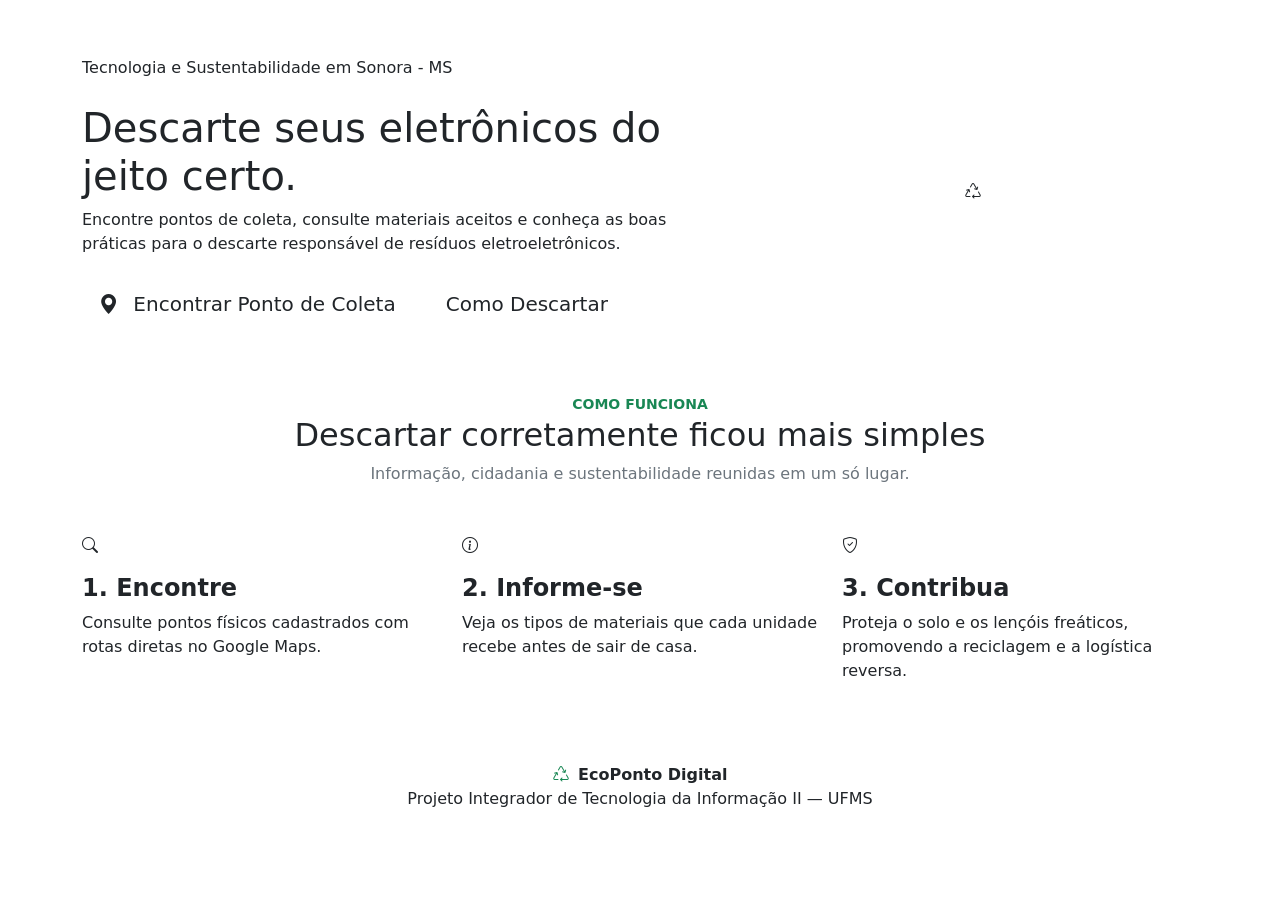
==== templates/index.html @ d9c291c2 "MVP inicial do EcoPonto Digital" ====
<!DOCTYPE html>
<html lang="pt-BR">
<head>
    <meta charset="UTF-8">
    <meta name="viewport" content="width=device-width, initial-scale=1.0">
    <title>EcoPonto Digital - Início</title>
    <link rel="icon" href="data:image/svg+xml,<svg xmlns=%22http://www.w3.org/2000/svg%22 viewBox=%220 0 100 100%22><text y=%22.9em%22 font-size=%2290%22>♻️</text></svg>">
    
    <link rel="preconnect" href="https://fonts.googleapis.com">
    <link rel="preconnect" href="https://fonts.gstatic.com" crossorigin>
    <link href="https://fonts.googleapis.com/css2?family=Plus+Jakarta+Sans:wght@400;500;600;700;800&display=swap" rel="stylesheet">
    
    <link href="https://cdn.jsdelivr.net/npm/bootstrap@5.3.8/dist/css/bootstrap.min.css" rel="stylesheet">
    <link rel="stylesheet" href="https://cdn.jsdelivr.net/npm/bootstrap-icons@1.11.3/font/bootstrap-icons.min.css">
    <link rel="stylesheet" href="{{ url_for('static', filename='css/style.css') }}">
</head>
<body>

<nav class="navbar navbar-expand-lg navbar-dark eco-navbar sticky-top">
    <div class="container">
        <a class="navbar-brand fw-bold d-flex align-items-center gap-2" href="/">
            <i class="bi bi-recycle"></i>
            EcoPonto Digital
        </a>
        <button class="navbar-toggler border-0" type="button" data-bs-toggle="collapse" data-bs-target="#navMenu" aria-controls="navMenu" aria-expanded="false" aria-label="Menu de Navegação">
            <span class="navbar-toggler-icon"></span>
        </button>
        <div class="collapse navbar-collapse" id="navMenu">
            <div class="navbar-nav ms-auto gap-lg-1 pt-3 pt-lg-0">
                <a href="/" class="nav-link text-white active-link">Início</a>
                <a href="/pontos" class="nav-link text-white">Pontos de Coleta</a>
                <a href="/orientacoes" class="nav-link text-white">Orientações</a>
                <a href="/faq" class="nav-link text-white">FAQ</a>
                <a href="/sugestoes" class="nav-link text-white">Sugestões</a>
            </div>
        </div>
    </div>
</nav>

<section class="hero">
    <div class="container">
        <div class="row align-items-center">
            <div class="col-lg-7">
                <span class="eco-badge">
                    <i class="bi bi-leaf-fill"></i>
                    Tecnologia e Sustentabilidade em Sonora - MS
                </span>
                <h1 class="hero-title mt-4">
                    Descarte seus eletrônicos
                    <span>do jeito certo.</span>
                </h1>
                <p class="hero-text">
                    Encontre pontos de coleta, consulte materiais aceitos e conheça as boas práticas para o descarte responsável de resíduos eletroeletrônicos.
                </p>
                <div class="d-flex flex-wrap gap-3 mt-4">
                    <a href="/pontos" class="btn btn-eco btn-lg">
                        <i class="bi bi-geo-alt-fill me-2"></i>
                        Encontrar Ponto de Coleta
                    </a>
                    <a href="/orientacoes" class="btn btn-outline-eco btn-lg">
                        Como Descartar
                    </a>
                </div>
            </div>
            <div class="col-lg-5 text-center mt-4 mt-lg-0">
                <div class="hero-icon">
                    <i class="bi bi-recycle"></i>
                </div>
            </div>
        </div>
    </div>
</section>

<section id="como-funciona" class="container py-5 my-3">
    <div class="text-center mb-5">
        <span class="text-success fw-bold text-uppercase small tracking-wide">COMO FUNCIONA</span>
        <h2 class="section-title">Descartar corretamente ficou mais simples</h2>
        <p class="text-secondary">Informação, cidadania e sustentabilidade reunidas em um só lugar.</p>
    </div>

    <div class="row g-4">
        <div class="col-md-4">
            <div class="feature-card">
                <div class="feature-icon mb-3">
                    <i class="bi bi-search"></i>
                </div>
                <h4 class="fw-bold">1. Encontre</h4>
                <p>Consulte pontos físicos cadastrados com rotas diretas no Google Maps.</p>
            </div>
        </div>
        <div class="col-md-4">
            <div class="feature-card">
                <div class="feature-icon mb-3">
                    <i class="bi bi-info-circle"></i>
                </div>
                <h4 class="fw-bold">2. Informe-se</h4>
                <p>Veja os tipos de materiais que cada unidade recebe antes de sair de casa.</p>
            </div>
        </div>
        <div class="col-md-4">
            <div class="feature-card">
                <div class="feature-icon mb-3">
                    <i class="bi bi-shield-check"></i>
                </div>
                <h4 class="fw-bold">3. Contribua</h4>
                <p>Proteja o solo e os lençóis freáticos, promovendo a reciclagem e a logística reversa.</p>
            </div>
        </div>
    </div>
</section>

<footer class="eco-footer">
    <div class="container text-center">
        <div class="fw-bold fs-6">
            <i class="bi bi-recycle me-1 text-success"></i> EcoPonto Digital
        </div>
        <p class="mb-0">Projeto Integrador de Tecnologia da Informação II — UFMS</p>
    </div>
</footer>

<script src="https://cdn.jsdelivr.net/npm/bootstrap@5.3.8/dist/js/bootstrap.bundle.min.js"></script>
</body>
</html>
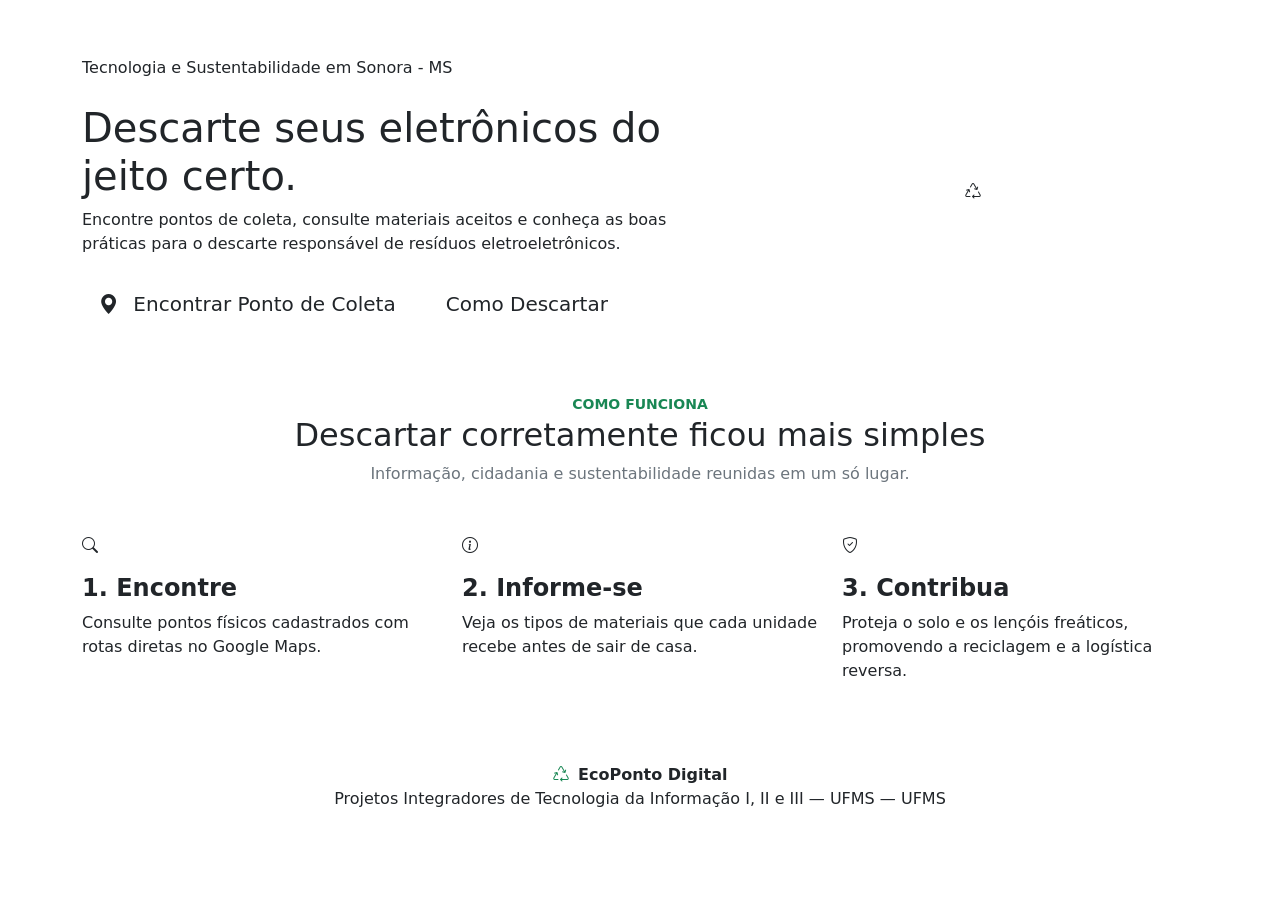
==== commit e9ec6456: "Atualiza identificacao academica do EcoPonto Digital" ====
--- a/templates/index.html
+++ b/templates/index.html
@@ -114,7 +114,7 @@
         <div class="fw-bold fs-6">
             <i class="bi bi-recycle me-1 text-success"></i> EcoPonto Digital
         </div>
-        <p class="mb-0">Projeto Integrador de Tecnologia da Informação II — UFMS</p>
+        <p class="mb-0">Projetos Integradores de Tecnologia da Informação I, II e III — UFMS — UFMS</p>
     </div>
 </footer>
 
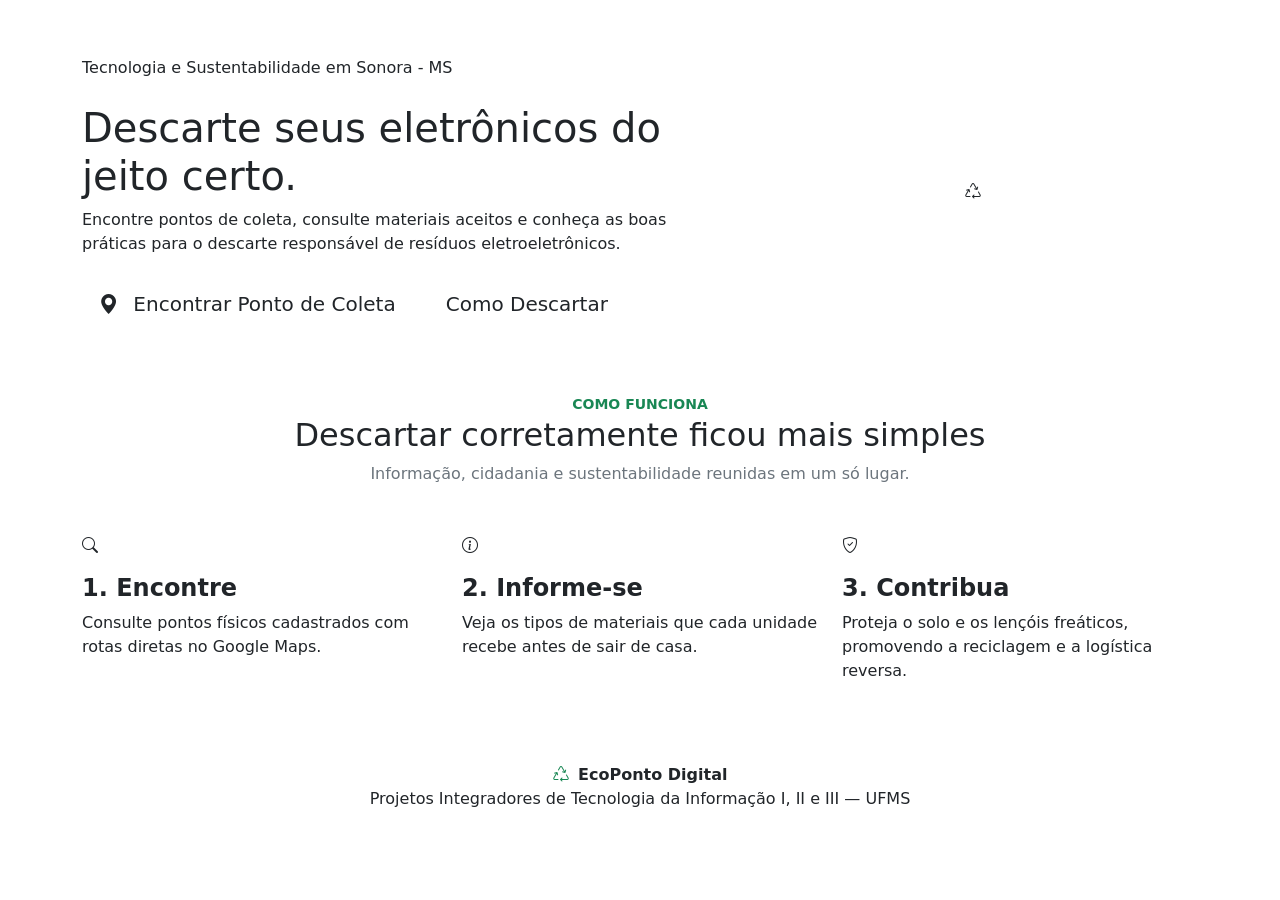
==== commit 8be66a2e: "Atualiza identificacao academica do EcoPonto Digital" ====
--- a/templates/index.html
+++ b/templates/index.html
@@ -114,7 +114,7 @@
         <div class="fw-bold fs-6">
             <i class="bi bi-recycle me-1 text-success"></i> EcoPonto Digital
         </div>
-        <p class="mb-0">Projetos Integradores de Tecnologia da Informação I, II e III — UFMS — UFMS</p>
+        <p class="mb-0">Projetos Integradores de Tecnologia da Informação I, II e III — UFMS</p>
     </div>
 </footer>
 
